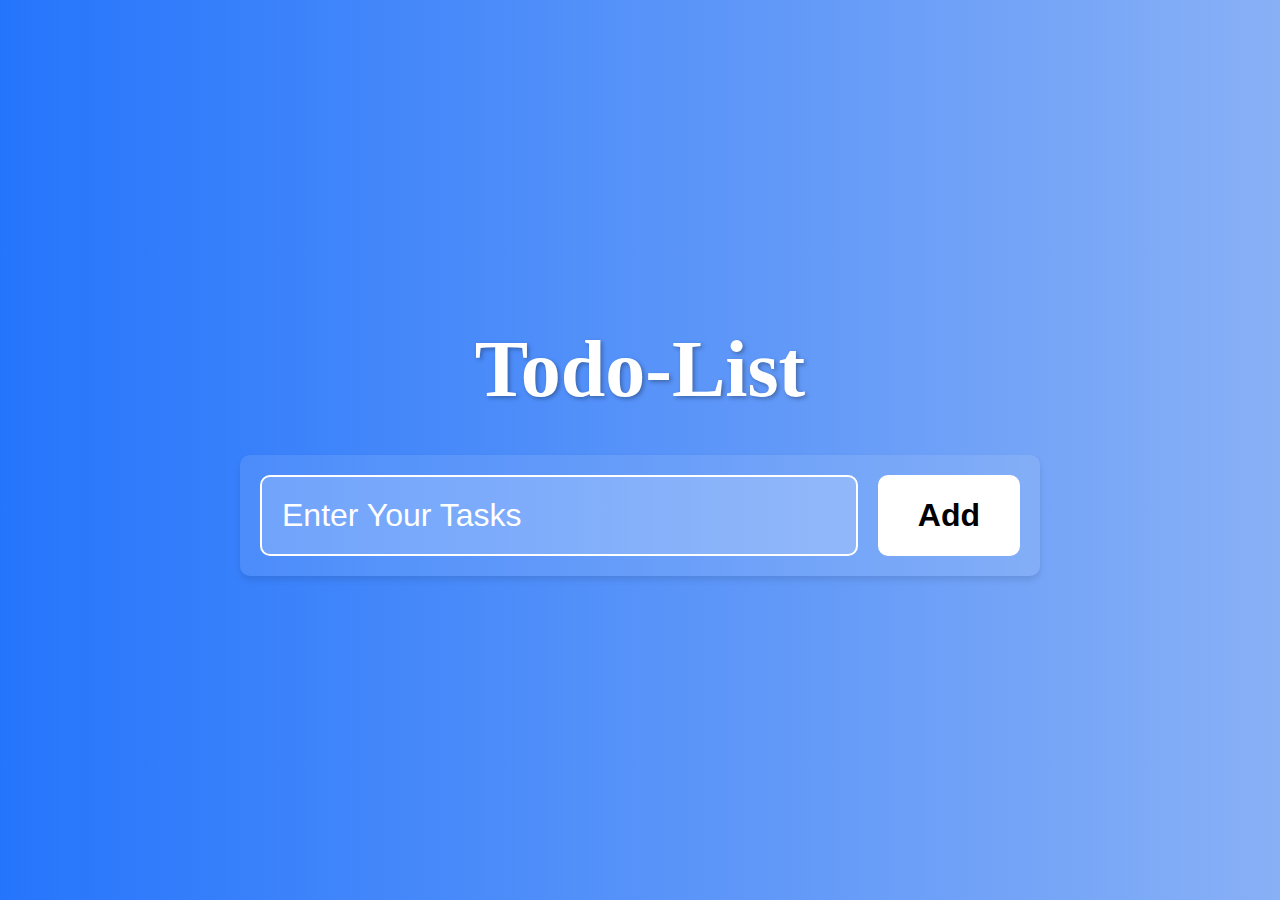
==== todolist.html @ 066dff5f "add todolist project" ====
<!DOCTYPE html>
<html lang="en">
  <head>
    <meta charset="UTF-8" />
    <meta name="viewport" content="width=device-width, initial-scale=1.0" />
    <title>Todo-List</title>
    <link rel="stylesheet" href="./css/style.css" />
    <link rel="stylesheet" href="./css/todolist.css" />
  </head>
  <body>
    <h1>Todo-List</h1>

    <div class="input-container">
        <input type="text" id="task-input" placeholder="Enter Your Tasks" />
        <button id="btn-task-input">Add</button>
    </div>
    <div class="todolist-container">
        <ul id="todolist">
            
        </ul>
    </div>
    <script src="./js/components/todolist.js"></script>
  </body>
</html>
---- css/style.css ----
* {
    padding: 0;
    margin: 0;
    box-sizing: border-box;
}

body {
    font-size: 62.5%;
    font-family: Poppins,sans-serif;
}

.header-wrap {
    background-color: black;
    height: 30vh;
    display: flex;
    flex-direction: column;
    justify-content: center;
    align-items: center;
}

h1 {
    font-family: "Times New Roman",serif;
    font-size: 5rem;
}

p {
    font-size: 1rem;
}
---- css/todolist.css ----
/* Tổng thể */
body {
    display: flex;
    flex-direction: column;
    justify-content: center;
    align-items: center;
    height: 100vh;
    margin: 0;
    font-family: 'Arial', sans-serif;
    background: linear-gradient(to right, #2575fc, #88b0f6);
    color: #ffffff;
  }
  
  h1 {
    font-size: 5rem;
    margin-bottom: 20px;
    text-shadow: 2px 2px 4px rgba(0, 0, 0, 0.3);
  }
  
  /* Khung chính */

  .input-container {
    display: flex;
    justify-content: center;
        margin-top: 20px;
        background: rgba(255, 255, 255, 0.1);
        border-radius: 10px;
        padding: 20px;
        width: 100%;
        max-width: 800px;
        box-shadow: 0 4px 6px rgba(0, 0, 0, 0.1);
   }

  .todolist-container {
    display: none;
    margin-top: 20px;
    background: rgba(255, 255, 255, 0.1);
    border-radius: 10px;
    padding: 20px;
    width: 80%;
    max-width: 800px;
    box-shadow: 0 4px 6px rgba(0, 0, 0, 0.1);
  }
  
  /* Input và nút */
  #task-input {
    width: calc(100% - 160px);
    padding: 20px;
    font-size: 2rem;
    border: 2px solid #ffffff;
    border-radius: 10px;
    background-color: rgba(255, 255, 255, 0.2);
    color: #ffffff;
    outline: none;
    transition: background-color 0.3s, box-shadow 0.3s;
  }

  #task-input::placeholder {
    color: #fff;

  }

  #task-input:hover {
    background-color: rgba(255, 255, 255, 0.3);
    box-shadow: 0 0 10px rgba(255, 255, 255, 0.4);
  }
  
  #btn-task-input {
    height: 100%;
    line-height: -10px;
    padding: 20px 40px;
    font-size: 2rem;
    font-weight: 600;
    margin-left: 20px;
    border: none;
    border-radius: 10px;
    background: #ffffff;
    color: #000000;
    cursor: pointer;
    transition: background 0.3s, transform 0.25s;
  }
  
  #btn-task-input:hover {
    background: #f3f4f6;
    transform: scale(1.05);
  }
  
  #btn-task-input:active {
    transform: scale(0.95);
  }
  


  /* Danh sách */
  #todolist {
    margin-top: 20px;
    padding: 0;
    list-style-type: none;
  }
  
  #todolist li {
    display: flex;
    justify-content: space-between;
    align-items: center;
    text-align: left;
    padding: 15px 20px;
    height: 100px;
    background: rgba(255, 255, 255, 0.2);
    border-radius: 10px;
    box-shadow: 0 2px 4px rgba(0, 0, 0, 0.1);
    transition: transform 0.3s, background 0.3s;
  }
  


  #todolist li:hover {
    transform: scale(1.02);
    background: rgba(255, 255, 255, 0.3);
  }

  #todolist li span {
    display: flex;
    align-items: center;
    height: 100%;
    font-size: 2.5rem;

  }
  .btn-delete {
    font-size: 2rem;
    font-weight: 600;
    border-radius: 10px;
    outline: none;
    border: none;
    height: 80%;
    width: 20%;
  }
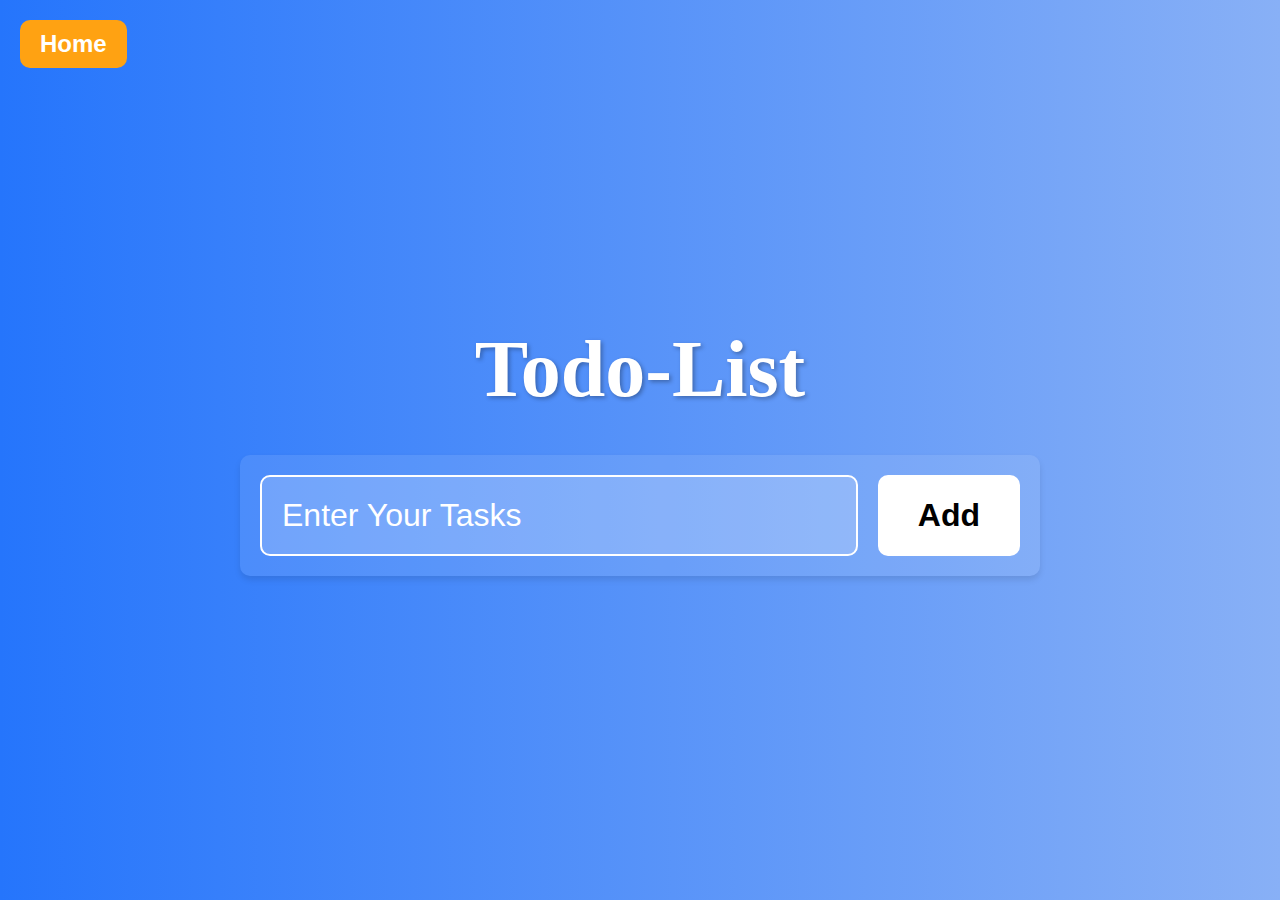
==== commit 3d5defd6: "add countdowntimer feature" ====
--- a/todolist.html
+++ b/todolist.html
@@ -8,6 +8,7 @@
     <link rel="stylesheet" href="./css/todolist.css" />
   </head>
   <body>
+    <a href="index.html" class="home-button">Home</a>
     <h1>Todo-List</h1>
 
     <div class="input-container">
--- a/css/todolist.css
+++ b/css/todolist.css
@@ -11,6 +11,28 @@
     color: #ffffff;
   }
   
+  .home-button {
+    position: absolute; /* Định vị nút theo vị trí tuyệt đối */
+    top: 20px; /* Cách phía trên 20px */
+    left: 20px; /* Cách phía trái 20px */
+    padding: 10px 20px;
+    font-size: 1.5rem;
+    font-weight: bold;
+    color: white;
+    background-color: #ffa212;
+    border: none;
+    border-radius: 10px;
+    text-align: center;
+    text-decoration: none;
+    cursor: pointer;
+    transition: background-color 0.3s;
+  }
+  
+  .home-button:hover {
+    background-color: #000; /* Màu nền khi hover */
+    color: #ffa212;
+  }
+
   h1 {
     font-size: 5rem;
     margin-bottom: 20px;
